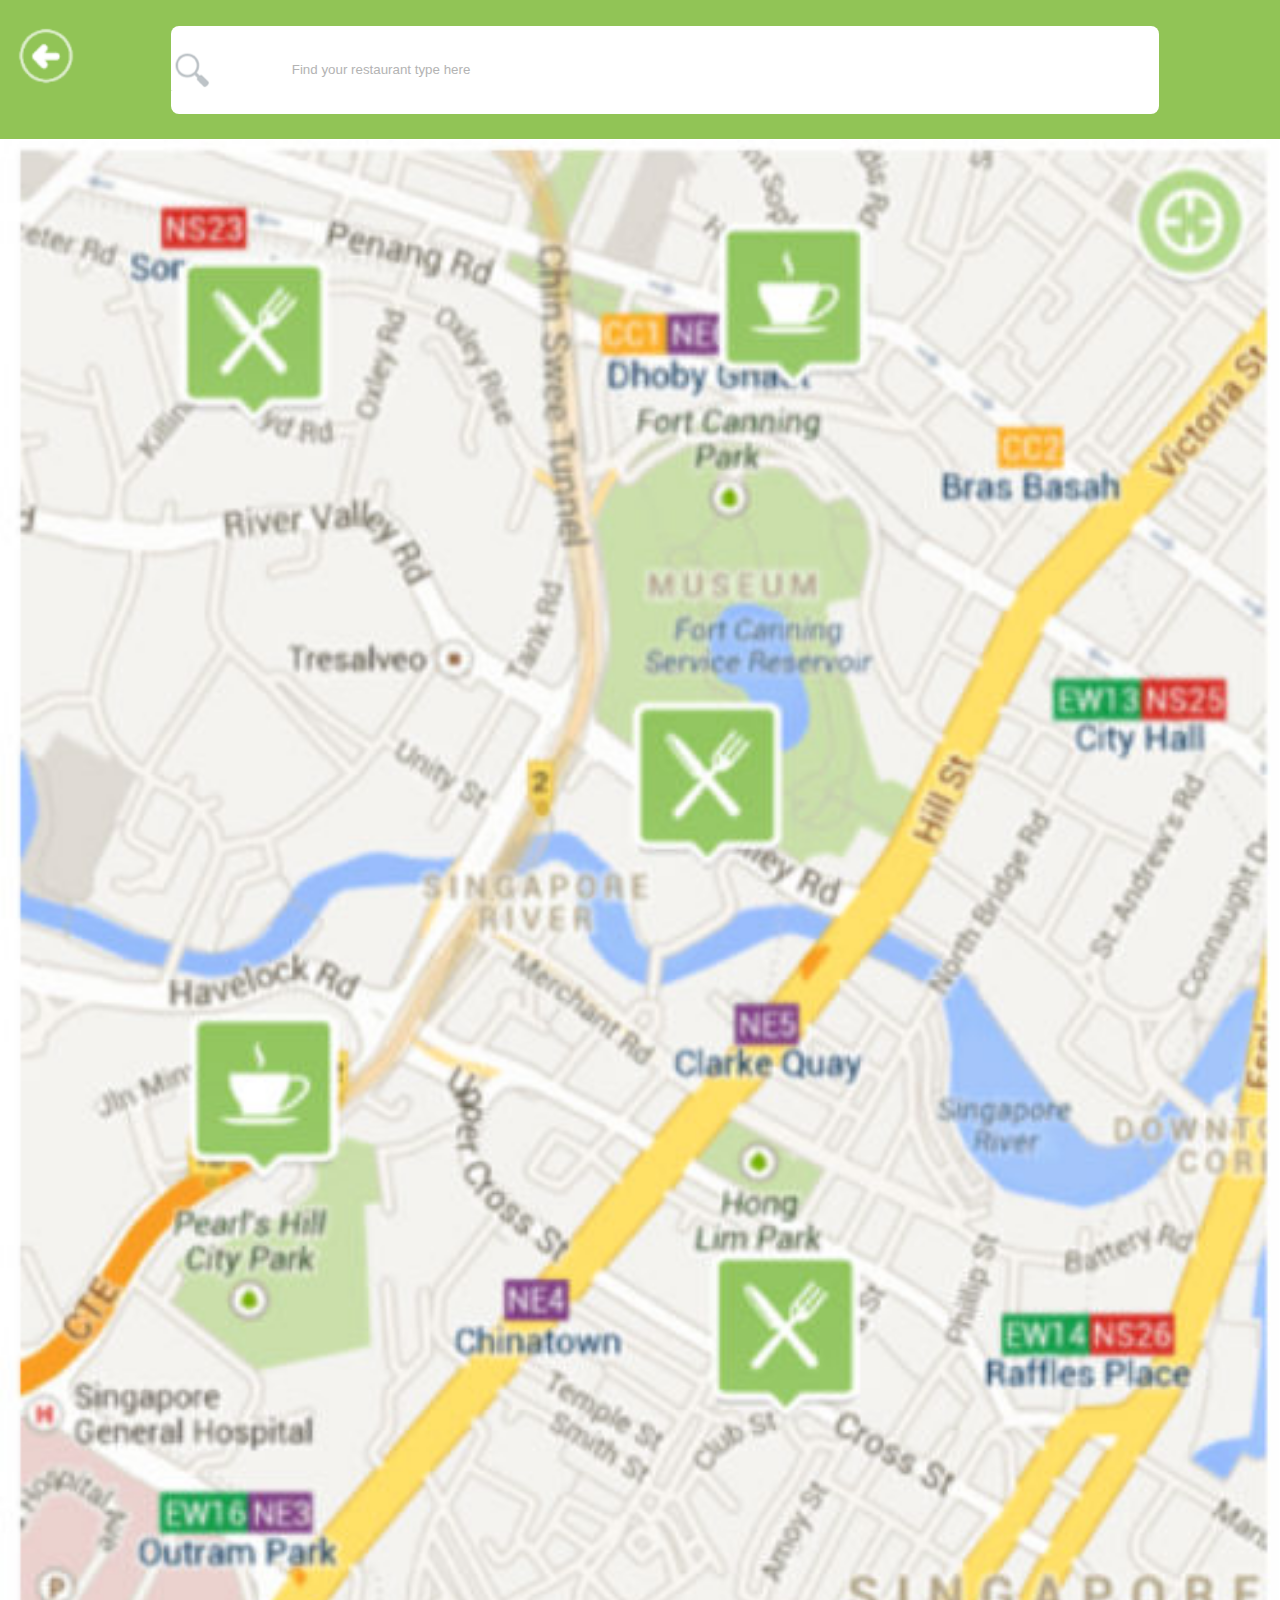
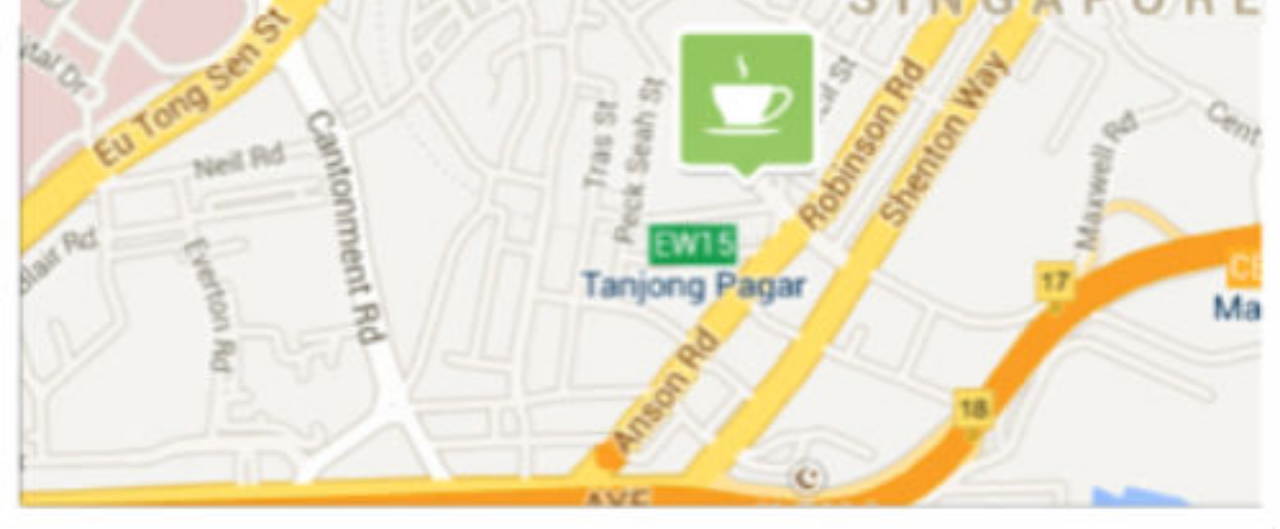
==== map.htm @ cc7ff863 "all files are added" ====
<!DOCTYPE html PUBLIC "-//W3C//DTD XHTML 1.0 Transitional//EN" "http://www.w3.org/TR/xhtml1/DTD/xhtml1-transitional.dtd">
<html xmlns="http://www.w3.org/1999/xhtml" xml:lang="en" lang="en">
<head>
<meta http-equiv="Content-Type" content="text/html; charset=utf-8" />

<link rel="stylesheet" href="style.css" type="text/css" media="screen" />
<meta name="viewport" content="width=device-width, initial-scale=1.0, user-scalable=no, minimum-scale=1.0, maximum-scale=1.0" />
<meta name="apple-mobile-web-app-capable" content="yes" />
<meta name="apple-mobile-web-app-status-bar-style" content="black-translucent" />
<style>
    .header{
         background: #91c456;
         
    }
</style>
 
</head>
<body >
    
   <div style="container" style="width:100%; margin-left: 0%;">
        <div class="header" style="width:98%; height: auto; float: left; padding: 1%; padding-top: 2%; padding-bottom: 2%; border-bottom:1px solid #ffffff;  ">
            
            <div style="width:100%; height: auto; float: left;  text-align: center; font-family: arial; font-size: 16px; color: #ffffff; ">
               <div style="width:4%; height: auto; float: left;">
                    <img src="images/back.png" style="height:60px;">
               </div>
               <div style="width:96%; height: auto; float: left;">
                    <input type="text" name="search" value="Find your restaurant type here" style="width:70%; height: 40px; color:#b3b3b3;  padding: 2%; padding-left: 10%; background:#ffffff url(images/search.png) no-repeat ; background-position: left;   border:none;  border-radius:8px;" >
                </div>
            </div>
           
             
        </div>
       <div style="width:100%; height: auto; float: left; ">
            <img src="images/map.jpg" style="width:100%; height: auto;">
       </div>
       
   </div>
</body>
</html>
---- style.css ----
* { margin: 0; padding: 0; }
body{
	font-family:Arial, Helvetica, sans-serif;
	
	width:100%;
	height:100%;
		
	}
	#page-wrap { width: 720px; margin: 0 auto; padding-top: 100px; }

#well {
	padding: 14px 20px 20px 20px;
	-webkit-border-radius: 30px;
	-moz-border-radius: 30px;
	border-radius: 30px;
	
	background: -moz-linear-gradient(top, #010101, #181818);
	background: -webkit-gradient(linear,left top,left bottom,color-stop(0, #010101),color-stop(1, #181818));
	
	border: 2px solid #454545; 
	overflow: hidden; 
	
	-webkit-user-select: none;
}

h2 {
  background: -moz-linear-gradient(left, #4d4d4d, 0.4, #4d4d4d, 0.5, white, 0.6, #4d4d4d, #4d4d4d); 
  background: -webkit-gradient(linear,left top,right top,color-stop(0, #4d4d4d),color-stop(0.4, #4d4d4d),color-stop(0.5, white),color-stop(0.6, #4d4d4d),color-stop(1, #4d4d4d)); 
  
  -moz-background-clip: text;
  -webkit-background-clip: text;
  
  -moz-text-fill-color: transparent;
  -webkit-text-fill-color: transparent;
  
  -webkit-animation: slidetounlock 5s infinite;
  
  font-size: 80px;
  font-family: "HelveticaNeue-Light", "Helvetica Neue Light", "Helvetica Neue", Helvetica, Arial, "Lucida Grande", sans-serif;
  font-weight: 300;
  
  padding: 0;
  width: 200%;
  
  -webkit-text-size-adjust: none;
}
#slider {
	background: url(images/arrow.png) no-repeat;
	width: 146px;
	height: 98px;
	display: inline-block;
	vertical-align: middle;
	line-height: 1;
}

@-webkit-keyframes slidetounlock {
	0% {
		background-position: -720px 0;
	}
	100%{
		background-position: 720px 0;
	}
}

@font-face {
    font-family: 'alluraregular';
    src: url('allura-regular-webfont.eot');
    src: url('allura-regular-webfont.eot?#iefix') format('embedded-opentype'),
         url('allura-regular-webfont.woff') format('woff'),
         url('allura-regular-webfont.ttf') format('truetype');
    font-weight: normal;
    font-style: normal;

}
h3{
	font-family: 'alluraregular';
	text-align: center;
	color: #ffffff;
	font-size: 57px;
	margin-top: 2%;
}
#container{
	width:98%;
	height: auto;
	float: left;
	margin-left: 1%;
}
.button {
background: #bfd255; /* Old browsers */
background: -moz-linear-gradient(top, #bfd255 0%, #8eb92a 50%, #72aa00 51%, #9ecb2d 100%); /* FF3.6+ */
background: -webkit-gradient(linear, left top, left bottom, color-stop(0%,#bfd255), color-stop(50%,#8eb92a), color-stop(51%,#72aa00), color-stop(100%,#9ecb2d)); /* Chrome,Safari4+ */
background: -webkit-linear-gradient(top, #bfd255 0%,#8eb92a 50%,#72aa00 51%,#9ecb2d 100%); /* Chrome10+,Safari5.1+ */
background: -o-linear-gradient(top, #bfd255 0%,#8eb92a 50%,#72aa00 51%,#9ecb2d 100%); /* Opera 11.10+ */
background: -ms-linear-gradient(top, #bfd255 0%,#8eb92a 50%,#72aa00 51%,#9ecb2d 100%); /* IE10+ */
background: linear-gradient(to bottom, #bfd255 0%,#8eb92a 50%,#72aa00 51%,#9ecb2d 100%); /* W3C */
filter: progid:DXImageTransform.Microsoft.gradient( startColorstr='#bfd255', endColorstr='#9ecb2d',GradientType=0 ); /* IE6-9 */
width:100%;
border:none;
border-radius:8px;
-moz-border-radius:8px;
height: 45px;
color: #ffffff;
font-family: arial;
font-size: 20px;
}
.category{
	background: rgb(255,255,255); /* Old browsers */
background: -moz-linear-gradient(top, rgba(255,255,255,1) 0%, rgba(241,241,241,1) 50%, rgba(225,225,225,1) 51%, rgba(246,246,246,1) 100%); /* FF3.6+ */
background: -webkit-gradient(linear, left top, left bottom, color-stop(0%,rgba(255,255,255,1)), color-stop(50%,rgba(241,241,241,1)), color-stop(51%,rgba(225,225,225,1)), color-stop(100%,rgba(246,246,246,1))); /* Chrome,Safari4+ */
background: -webkit-linear-gradient(top, rgba(255,255,255,1) 0%,rgba(241,241,241,1) 50%,rgba(225,225,225,1) 51%,rgba(246,246,246,1) 100%); /* Chrome10+,Safari5.1+ */
background: -o-linear-gradient(top, rgba(255,255,255,1) 0%,rgba(241,241,241,1) 50%,rgba(225,225,225,1) 51%,rgba(246,246,246,1) 100%); /* Opera 11.10+ */
background: -ms-linear-gradient(top, rgba(255,255,255,1) 0%,rgba(241,241,241,1) 50%,rgba(225,225,225,1) 51%,rgba(246,246,246,1) 100%); /* IE10+ */
background: linear-gradient(to bottom, rgba(255,255,255,1) 0%,rgba(241,241,241,1) 50%,rgba(225,225,225,1) 51%,rgba(246,246,246,1) 100%); /* W3C */
filter: progid:DXImageTransform.Microsoft.gradient( startColorstr='#ffffff', endColorstr='#f6f6f6',GradientType=0 ); /* IE6-9 */
width:96%;
height: auto;
float: left;
padding: 2%;
padding-top: 6%;
font-family: arial;
font-size: 80%;
margin-top: 1%;
text-align: center;

}
.box{
	width:94%;
	height: auto;
	min-height:10%;
	float: left;
	margin-left: 1%;
	margin-top: 1%;
	background: #ffffff;
	border-radius:5px;
	-moz-border-radius:5px;
	padding: 2%;
	border-bottom: 1px solid #cccccc;
}
h4{
	font-family: arial;
	font-size: 20px;
	color: #91c456;
	padding:1.2%;
	padding-bottom: 0px;
	font-weight: normal;
	
}
h5{
	font-family: arial;
	font-size: 16px;
	color:#666666;
	font-weight: normal;
	padding-left:1.2%;
	padding-bottom: 1%;
}


.content{
	width:80%;
	float: left;
}

.content_right{
	width:20%;
	float: left;
}

.img{
	margin-left:70%;
	text-align: right;
	margin-top:10%;
	margin-bottom: 40%;
	float: left;
}

.ft{
	margin-top: 8%;
	margin-left:10%;
	}
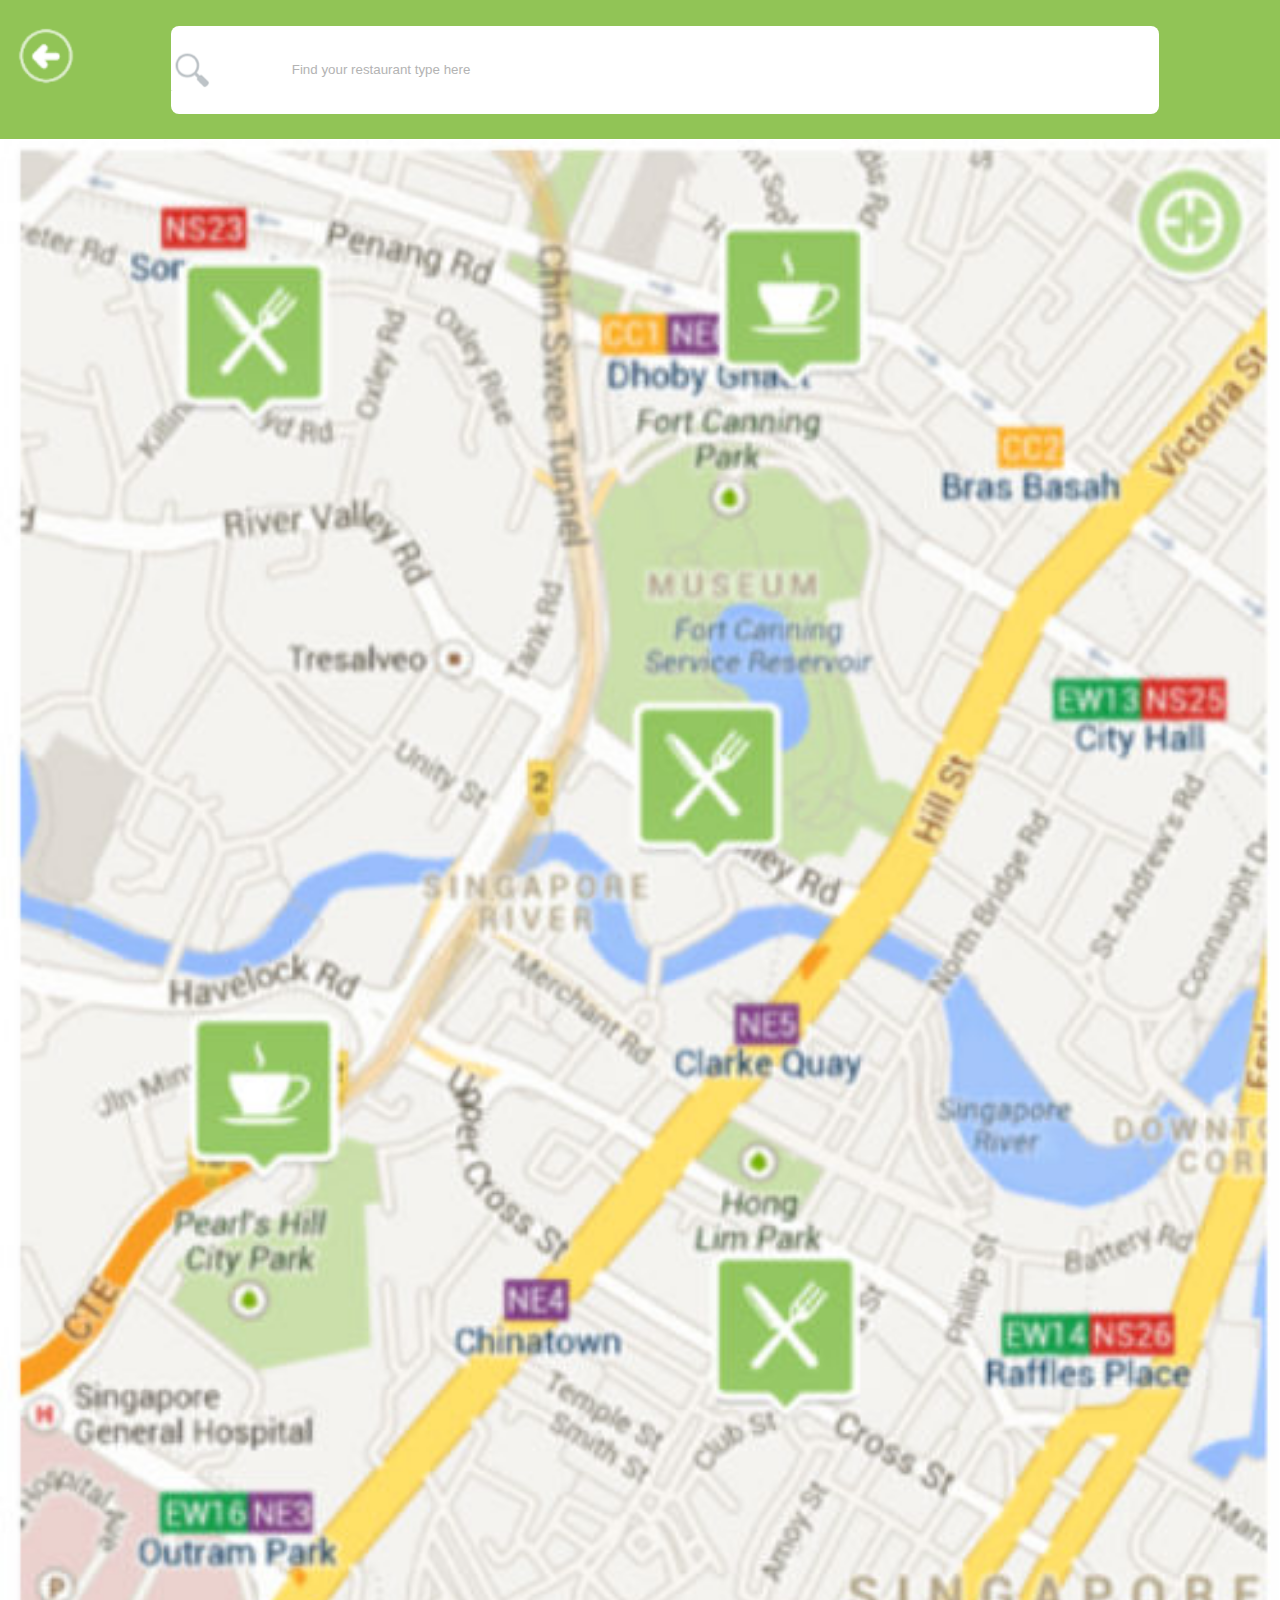
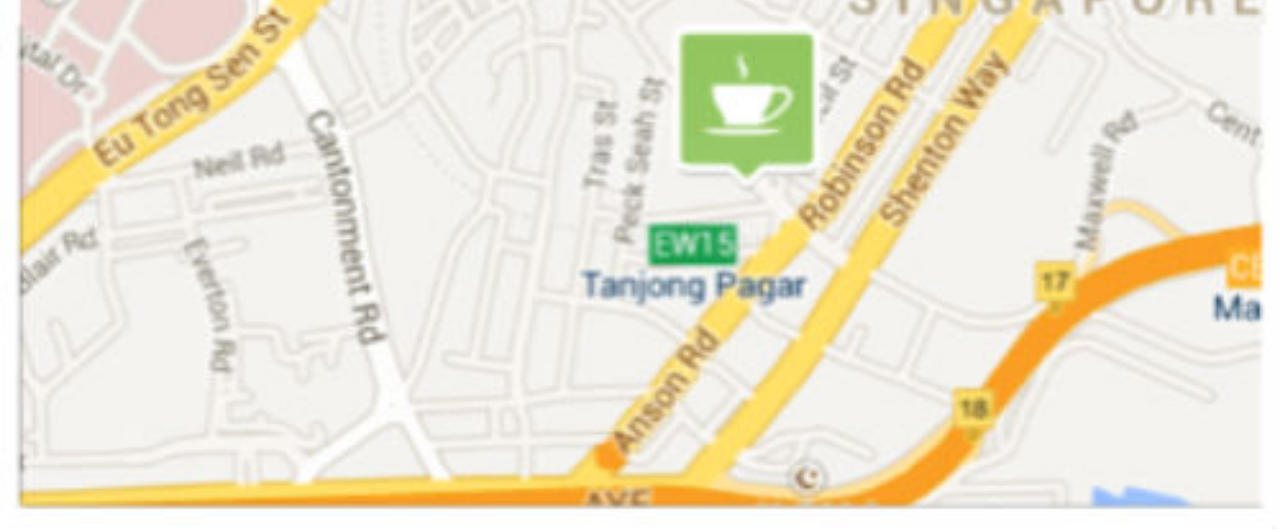
==== commit 07e1c925: "Update map.htm" ====
--- a/map.htm
+++ b/map.htm
@@ -32,9 +32,9 @@
              
         </div>
        <div style="width:100%; height: auto; float: left; ">
-            <img src="images/map.jpg" style="width:100%; height: auto;">
+            <a href="home.htm"><img src="images/map.jpg" style="width:100%; height: auto;"></a>
        </div>
        
    </div>
 </body>
-</html>+</html>
